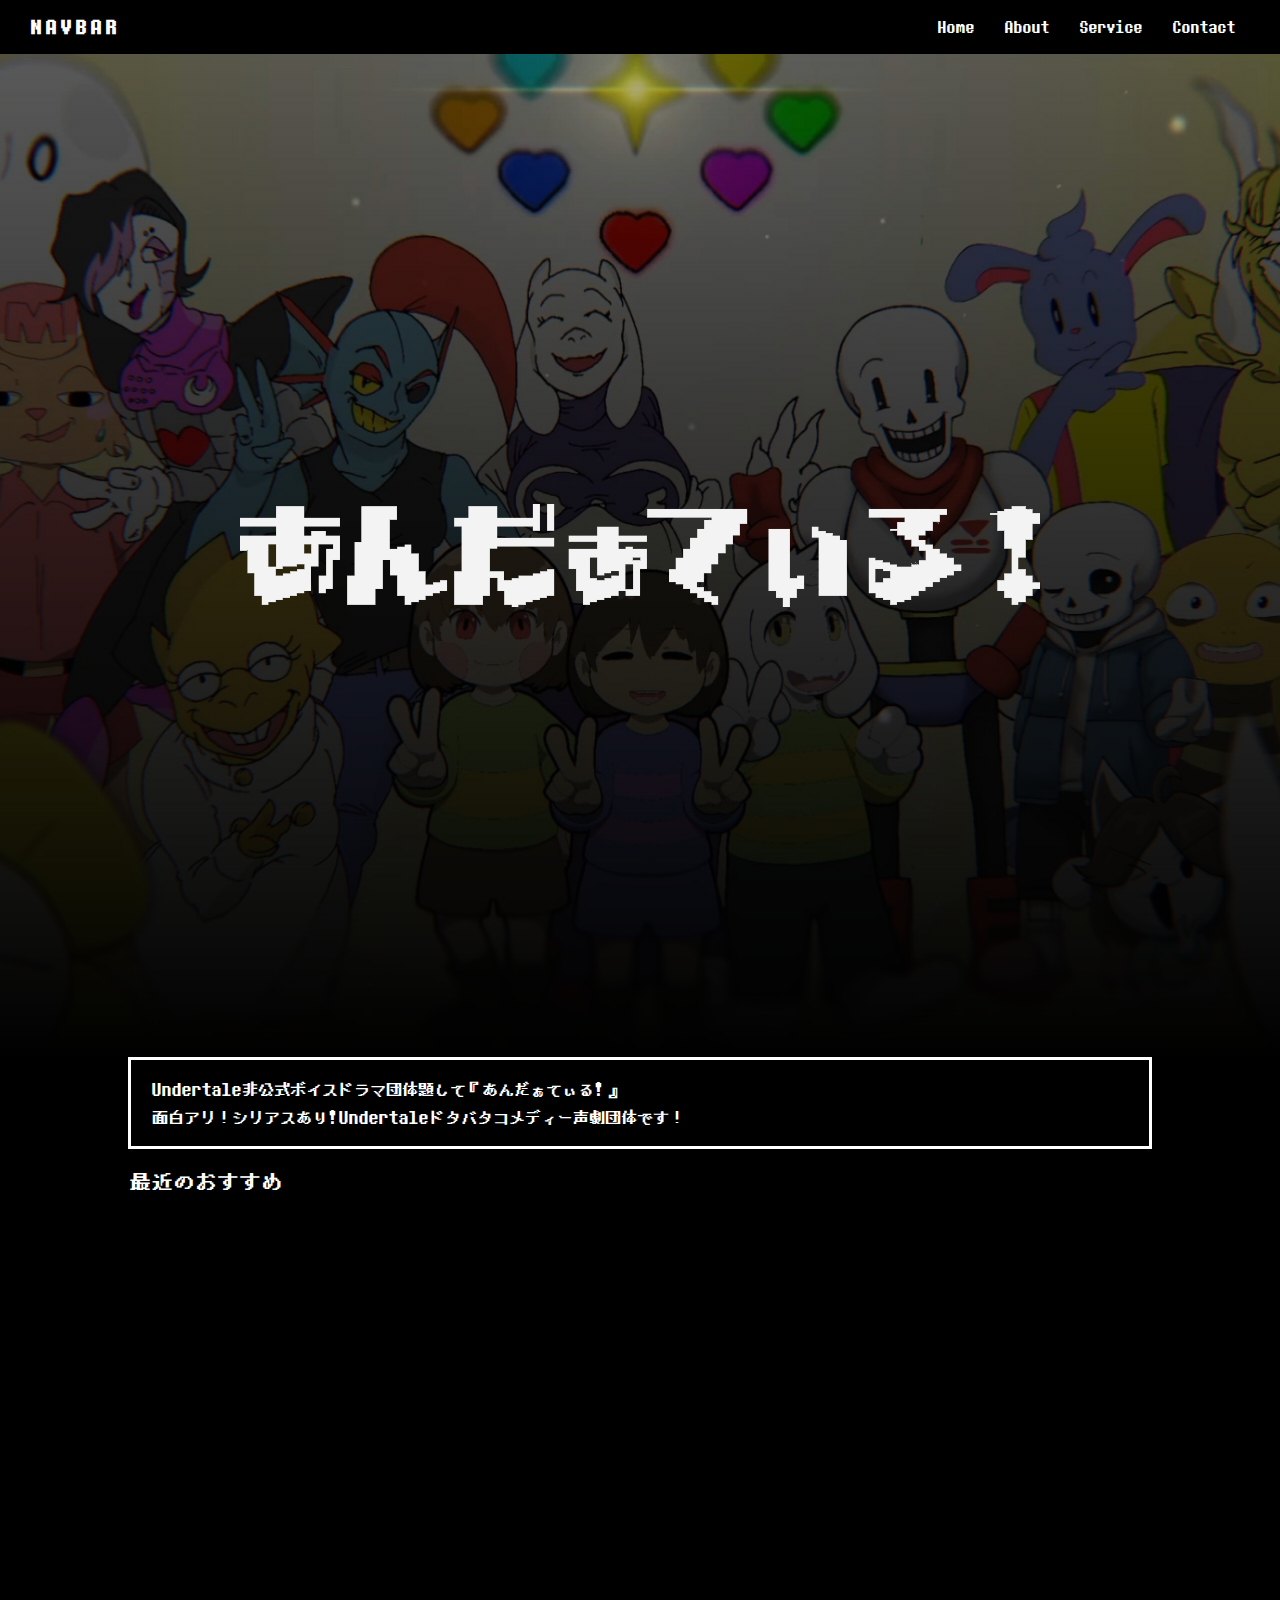
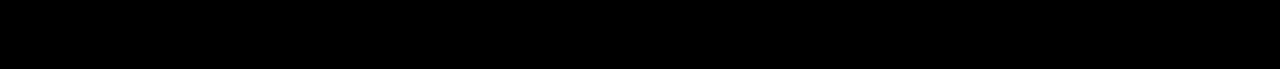
==== new/index.html @ a2b37349 "update" ====
<!DOCTYPE html>
<html>

<head>
  <meta charset="utf-8">
  <meta name="viewport" content="width=device-width, initial-scale=1, shrink-to-fit=no">
  <title>My test page</title>
  <link rel="icon" sizes="256x256" href="assets/images/logo_1.png">
  <link href="assets/css/html5reset-1.6.1.css" rel="stylesheet">
  <link href="assets/css/style.css" rel="stylesheet">
  <meta name="description" content="あんだぁてぃる 公式ホームページ">
  <meta name="keywords" content="Undertale,非公式団体,声劇,アンダーテール,あんだぁてぃる,">
</head>

<body>
  <nav>
    <div class="logo">
      <h1>navbar</h1>
    </div>

    <div class="menu">
      <div class="bar bar1"></div>
      <div class="bar bar2"></div>
      <div class="bar bar3"></div>
    </div>

    <ul class="nav-links">
      <li><a href="#">Home</a></li>
      <li><a href="#">About</a></li>
      <li><a href="#">Service</a></li>
      <li><a href="#">Contact</a></li>
    </ul>
  </nav>

  <main>
    <div class="screen1"><img src="assets/images/logo_2.png"></div>
    <div class="screen2">
      <div class="border1">
        <h1>Undertale非公式ボイスドラマ団体題して『あんだぁてぃる!』</h1>
        <h1>面白アリ！シリアスあり!Undertaleドタバタコメディー声劇団体です！</h1>
      </div>
      <h2>最近のおすすめ</h2>
      <div class="col1">
        <div>
          <iframe src="https://www.youtube.com/embed/q66A04ConQY?list=PL2i9HUqD3FXbA9ufEe7g68mfa4RHSZYlW"
            frameborder="0"
            allow="accelerometer; autoplay; clipboard-write; encrypted-media; gyroscope; picture-in-picture"
            allowfullscreen></iframe>
        </div>
        <div>
          <iframe src="https://www.youtube.com/embed/t7pEgj1l4Mk?list=PL2i9HUqD3FXZU5Wm59vdVBccLTM0hDnNc"
            frameborder="0"
            allow="accelerometer; autoplay; clipboard-write; encrypted-media; gyroscope; picture-in-picture"
            allowfullscreen></iframe>
        </div>
        <div>
          <iframe src="https://www.youtube.com/embed/xjkbxLIeYcQ?list=PL2i9HUqD3FXZoMadoy3FR-XhfmlpddDYJ"
            frameborder="0"
            allow="accelerometer; autoplay; clipboard-write; encrypted-media; gyroscope; picture-in-picture"
            allowfullscreen></iframe>
        </div>
      </div>
    </div>
  </main>
</body>
<script>
  const menu = document.querySelector('.menu');

  menu.addEventListener('click', function () {
    this.classList.toggle('toggle');
  });
</script>

</html>
---- new/assets/css/style.css ----
@charset "utf-8";
@font-face {
    font-family: "DeterminationJP";
    src: url('../fonts/DeterminationJP.ttf');
}

body {
    background-color: black;
    color: white;
    font-family: "DeterminationJP";
}

/* nav */

:root {
    --nav-height: 6vh;
    --nav-background: #000;
}

nav {
    display: flex;
    padding: 0 30px;
    align-items: center;
    height: var(--nav-height);
    background: var(--nav-background);
}

.logo h1 {
    font-size: 20px;
    font-weight: 600;
    text-transform: uppercase;
    letter-spacing: 3px;
}

.nav-links {
    display: flex;
    height: var(--nav-height);
    align-items: center;
    margin-left: auto;
}

.nav-links li {
    list-style: none;
    margin: 0 15px;
    height: var(--nav-height);
    line-height: var(--nav-height);
    text-align: center;
}

.nav-links li a {
    text-decoration: none;
    color: rgb(255, 255, 255);
    position: relative;
}

.menu {
    cursor: pointer;
    background: var(--nav-background);
    border: none;
    outline: none;
    display: none;
}

.menu .bar {
    width: 20px;
    height: 2px;
    background: #fff;
    border-radius: 5px;
    opacity: 1;
    visibility: visible;
    transition: 0.5s ease;
    transform-origin: left;
}

.menu .bar1 {
    margin-bottom: 5px;
}

.menu .bar3 {
    margin-top: 5px;
}

.menu.toggle .bar1 {
    transform-origin: left;
    transform: rotate(45deg);
}

.menu.toggle .bar2 {
    opacity: 0;
    visibility: hidden;
}

.menu.toggle .bar3 {
    transform-origin: left;
    transform: rotate(-45deg);
}

/* 画面1 */

.screen1 {
    min-height: 100vh;
    padding: 0 30px 0 30px;
    background: linear-gradient(0deg, rgba(1, 1, 1, 1), rgba(1, 1, 1, 0.3)), url(../images/だぁてぇ_back1.jpg) no-repeat center;
    background-size: cover;
}

.screen1 img {
    display: block;
    margin-left: auto;
    margin-right: auto;
    padding-top: 50vh;
    padding-bottom: 50vh;
    width: 100%;
    max-width: 800px;
}

/* 画面2 */

.screen2 {
    max-width: 1024px;
    padding: 0 30px 0 30px;
    margin: auto;
}

.border1 {
    padding: 20px 20px 10px 20px;
    border: solid 3px #FFF;
}

.screen2 h1 {
    margin-bottom: 10px;
    font-weight: normal;
    font-size: 18px;
}

.screen2 h2 {
    margin: 20px 0 20px 0px;
    font-weight: normal;
    font-size: 24px;
}

/* width800px処理 */

@media screen and (max-width: 800px) {
    .nav-links {
        flex-direction: column;
        position: fixed;
        top: 0;
        left: 100%;
        width: 300px;
        height: 100%;
        background: var(--nav-background);
        margin-top: var(--nav-height);
        transition: 0.5s ease-out;
    }
    .nav-links li {
        height: var(--nav-height);
        line-height: var(--nav-height);
        text-align: center;
        width: 100%;
        display: block;
    }
    .menu {
        display: block;
        margin-left: auto;
    }
    .menu.toggle+.nav-links {
        transform: translateX(-100%);
    }
}
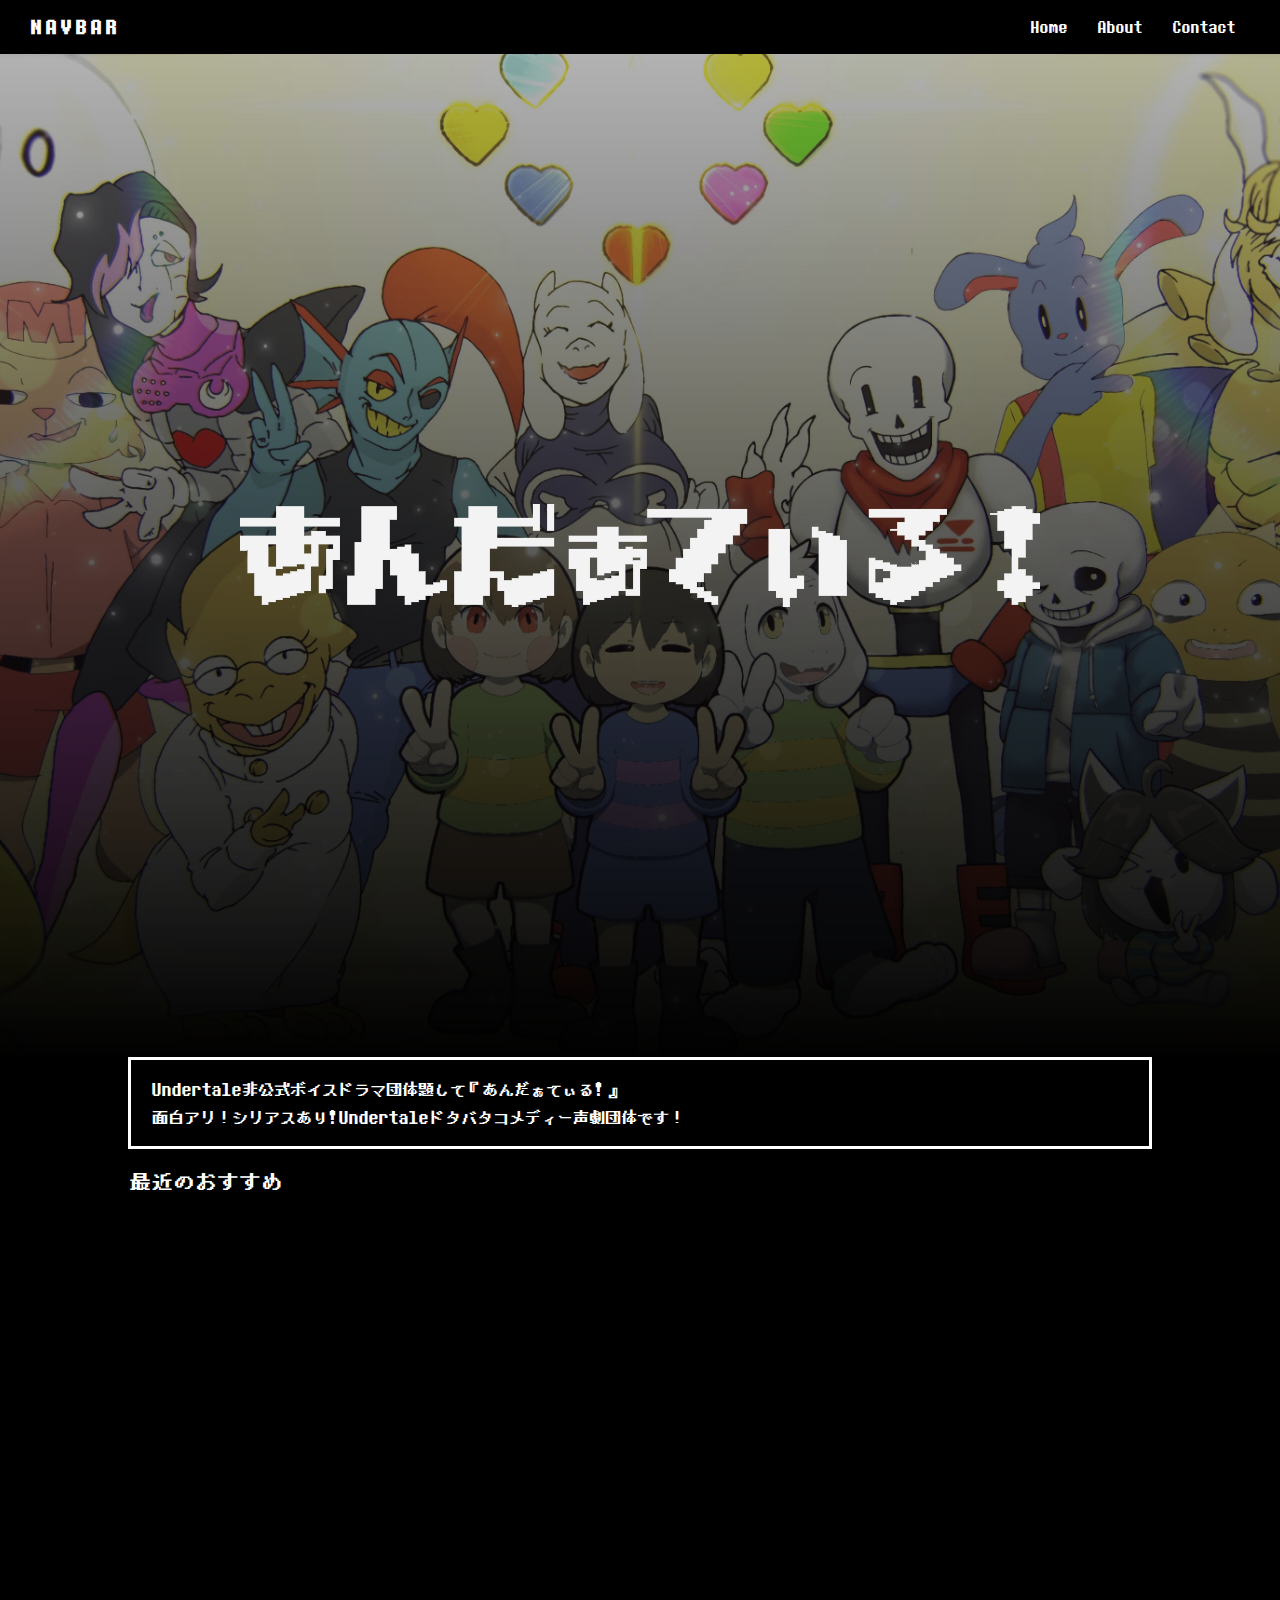
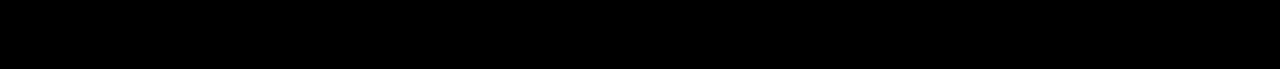
==== commit 098e9f1b: "update" ====
--- a/new/index.html
+++ b/new/index.html
@@ -27,7 +27,6 @@
     <ul class="nav-links">
       <li><a href="#">Home</a></li>
       <li><a href="#">About</a></li>
-      <li><a href="#">Service</a></li>
       <li><a href="#">Contact</a></li>
     </ul>
   </nav>
--- a/new/assets/css/style.css
+++ b/new/assets/css/style.css
@@ -139,9 +139,9 @@
     font-size: 24px;
 }
 
-/* width800px処理 */
+/* 横幅1024px以内になったときの処理 */
 
-@media screen and (max-width: 800px) {
+@media screen and (max-width: 1024px) {
     .nav-links {
         flex-direction: column;
         position: fixed;
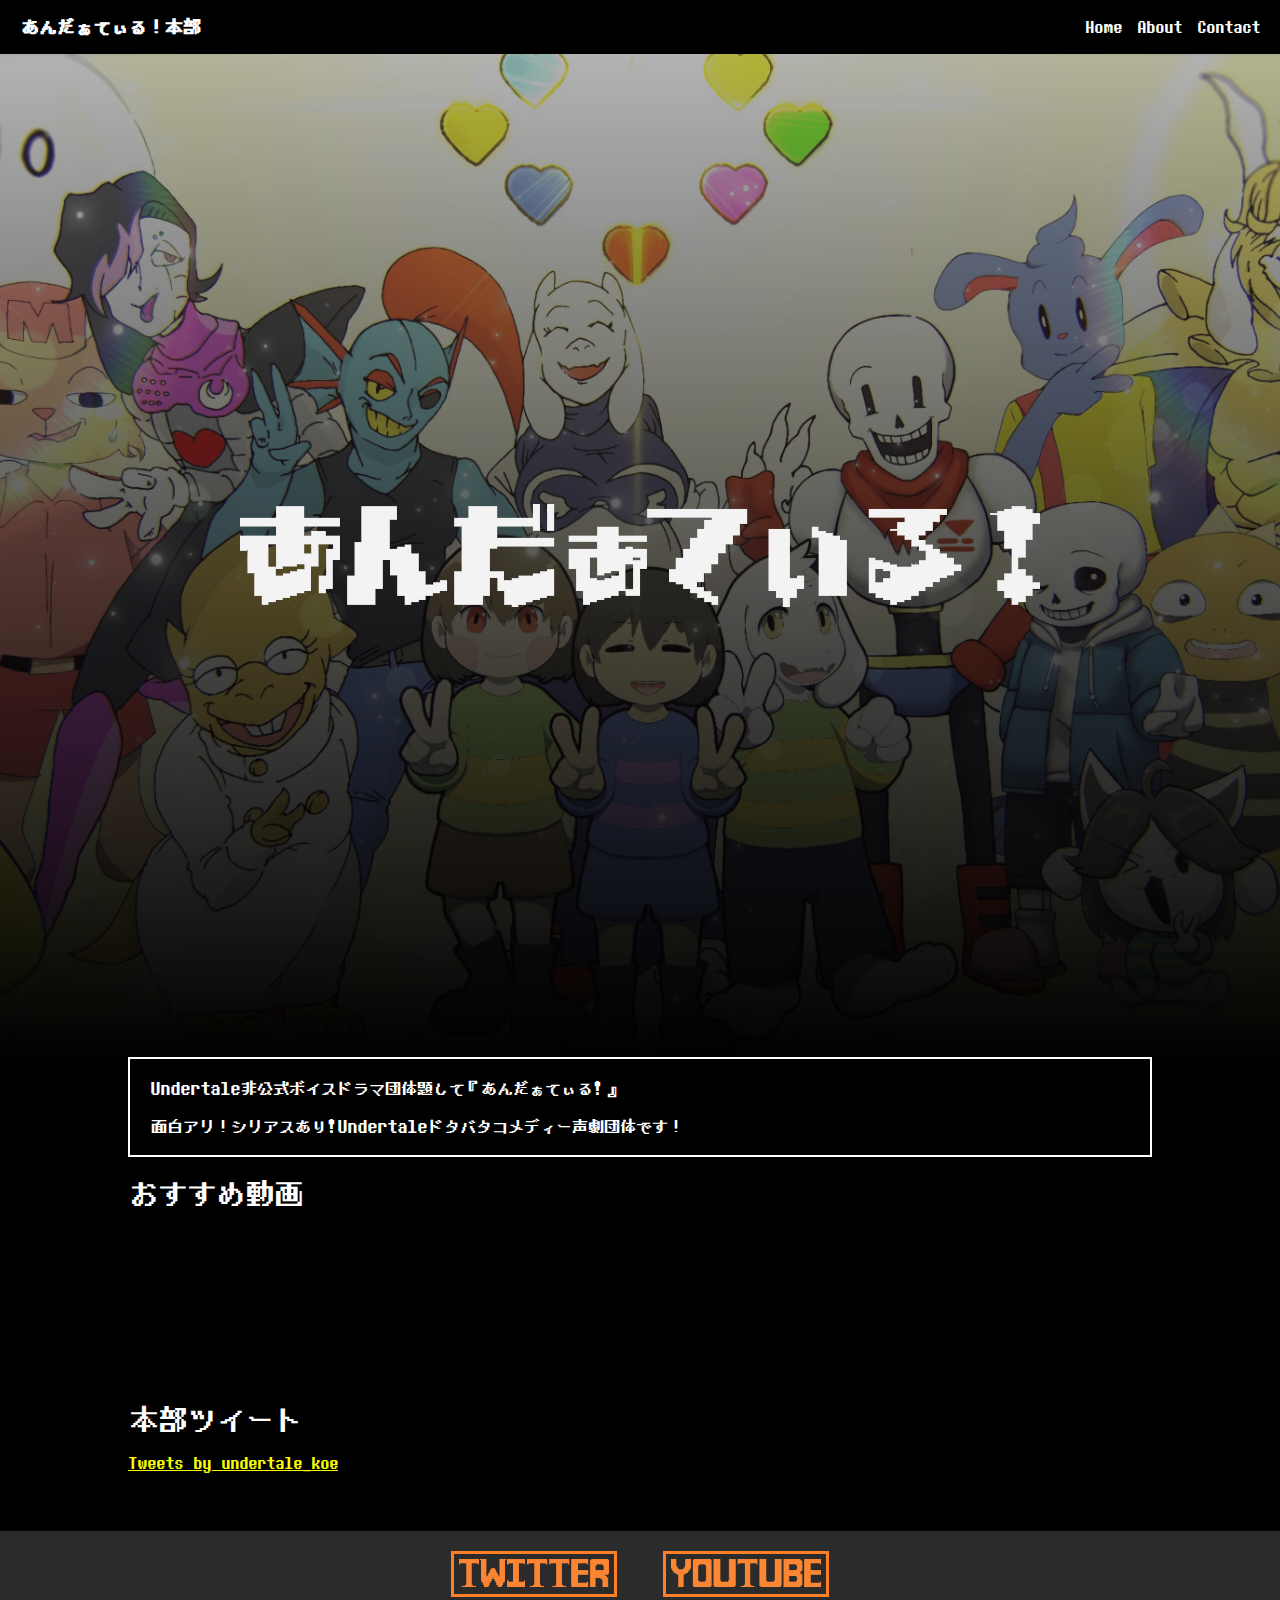
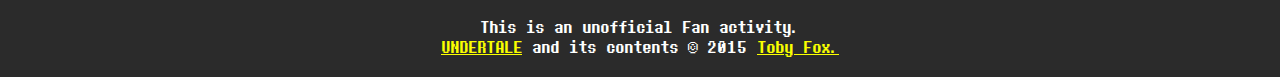
==== commit 25aa8a8b: "update" ====
--- a/new/index.html
+++ b/new/index.html
@@ -4,7 +4,7 @@
 <head>
   <meta charset="utf-8">
   <meta name="viewport" content="width=device-width, initial-scale=1, shrink-to-fit=no">
-  <title>My test page</title>
+  <title>あんだぁてぃる公式サイト - Home</title>
   <link rel="icon" sizes="256x256" href="assets/images/logo_1.png">
   <link href="assets/css/html5reset-1.6.1.css" rel="stylesheet">
   <link href="assets/css/style.css" rel="stylesheet">
@@ -15,7 +15,7 @@
 <body>
   <nav>
     <div class="logo">
-      <h1>navbar</h1>
+      <h1>あんだぁてぃる！本部</h1>
     </div>
 
     <div class="menu">
@@ -25,7 +25,7 @@
     </div>
 
     <ul class="nav-links">
-      <li><a href="#">Home</a></li>
+      <li><a href="index.html">Home</a></li>
       <li><a href="#">About</a></li>
       <li><a href="#">Contact</a></li>
     </ul>
@@ -38,36 +38,59 @@
         <h1>Undertale非公式ボイスドラマ団体題して『あんだぁてぃる!』</h1>
         <h1>面白アリ！シリアスあり!Undertaleドタバタコメディー声劇団体です！</h1>
       </div>
-      <h2>最近のおすすめ</h2>
-      <div class="col1">
-        <div>
+      <h2>おすすめ動画</h2>
+
+      <div class="iframe-container">
+        <div class="iframe-content">
           <iframe src="https://www.youtube.com/embed/q66A04ConQY?list=PL2i9HUqD3FXbA9ufEe7g68mfa4RHSZYlW"
             frameborder="0"
             allow="accelerometer; autoplay; clipboard-write; encrypted-media; gyroscope; picture-in-picture"
             allowfullscreen></iframe>
         </div>
-        <div>
+        <div class="iframe-content">
           <iframe src="https://www.youtube.com/embed/t7pEgj1l4Mk?list=PL2i9HUqD3FXZU5Wm59vdVBccLTM0hDnNc"
             frameborder="0"
             allow="accelerometer; autoplay; clipboard-write; encrypted-media; gyroscope; picture-in-picture"
             allowfullscreen></iframe>
         </div>
-        <div>
+        <div class="iframe-content">
           <iframe src="https://www.youtube.com/embed/xjkbxLIeYcQ?list=PL2i9HUqD3FXZoMadoy3FR-XhfmlpddDYJ"
             frameborder="0"
             allow="accelerometer; autoplay; clipboard-write; encrypted-media; gyroscope; picture-in-picture"
             allowfullscreen></iframe>
         </div>
       </div>
+      <h2>本部ツイート</h2>
+      <a class="twitter-timeline" data-height="1200" data-theme="dark"
+        href="https://twitter.com/undertale_koe?ref_src=twsrc%5Etfw">Tweets by undertale_koe</a>
+      <script async src="https://platform.twitter.com/widgets.js" charset="utf-8"></script>
     </div>
   </main>
+
+  <footer>
+    <div class="footer-box">
+      <div class="footer-button-group">
+        <div class="footer-button">
+          <a href="https://twitter.com/undertale_koe"><img src="assets/images/twitter.png"></a>
+        </div>
+        <div class="footer-button">
+          <a href="https://www.youtube.com/channel/UC7UXYSBqvCs15N-BBPL_LtA/featured?view_as=subscriber"><img
+              src="assets/images/youtube.png"></a>
+        </div>
+      </div>
+      <p>This is an unofficial Fan activity.<br><a href="https://undertale.com/">UNDERTALE</a> and its contents © 2015
+        <a href="https://twitter.com/tobyfox">Toby Fox.</a>
+      </p>
+    </div>
+  </footer>
+  <script>
+    const menu = document.querySelector('.menu');
+
+    menu.addEventListener('click', function () {
+      this.classList.toggle('toggle');
+    });
+  </script>
 </body>
-<script>
-  const menu = document.querySelector('.menu');
 
-  menu.addEventListener('click', function () {
-    this.classList.toggle('toggle');
-  });
-</script>
 
 </html>--- a/new/assets/css/style.css
+++ b/new/assets/css/style.css
@@ -10,6 +10,10 @@
     font-family: "DeterminationJP";
 }
 
+main {
+    margin-bottom: 60px;
+}
+
 /* nav */
 
 :root {
@@ -19,17 +23,17 @@
 
 nav {
     display: flex;
-    padding: 0 30px;
+    padding: 0 20px;
     align-items: center;
     height: var(--nav-height);
     background: var(--nav-background);
+    line-height: 0;
 }
 
 .logo h1 {
     font-size: 20px;
     font-weight: 600;
     text-transform: uppercase;
-    letter-spacing: 3px;
 }
 
 .nav-links {
@@ -37,11 +41,12 @@
     height: var(--nav-height);
     align-items: center;
     margin-left: auto;
+    z-index: 1;
 }
 
 .nav-links li {
     list-style: none;
-    margin: 0 15px;
+    margin: 0 0 0 15px;
     height: var(--nav-height);
     line-height: var(--nav-height);
     text-align: center;
@@ -99,7 +104,7 @@
 
 .screen1 {
     min-height: 100vh;
-    padding: 0 30px 0 30px;
+    padding: 0 20px 0 20px;
     background: linear-gradient(0deg, rgba(1, 1, 1, 1), rgba(1, 1, 1, 0.3)), url(../images/だぁてぇ_back1.jpg) no-repeat center;
     background-size: cover;
 }
@@ -114,21 +119,49 @@
     max-width: 800px;
 }
 
+.screen1-box1 {
+    margin-left: auto;
+    margin-right: auto;
+    padding-top: 10vh;
+    padding-bottom: 10vh;
+    max-width: 1024px;
+}
+
+.screen1-box1 h1 {
+    font-size: 32px;
+}
+
+.screen1-box1 h2 {
+    margin-top: 20px;
+    margin-bottom: 20px;
+    padding-bottom: 10px;
+    font-size: 24px;
+    border-bottom: solid 1px white;
+}
+
+.screen1-box1 ul {
+    list-style-type: none;
+}
+
+.screen1-box1 li {
+    margin-bottom: 10px;
+}
+
 /* 画面2 */
 
 .screen2 {
     max-width: 1024px;
-    padding: 0 30px 0 30px;
+    padding: 0 20px 0 20px;
     margin: auto;
 }
 
 .border1 {
-    padding: 20px 20px 10px 20px;
-    border: solid 3px #FFF;
+    padding: 20px 20px 0px 20px;
+    border: solid 2px #FFF;
 }
 
 .screen2 h1 {
-    margin-bottom: 10px;
+    margin-bottom: 20px;
     font-weight: normal;
     font-size: 18px;
 }
@@ -136,12 +169,78 @@
 .screen2 h2 {
     margin: 20px 0 20px 0px;
     font-weight: normal;
-    font-size: 24px;
+    font-size: 32px;
+}
+
+/* 3カラムiframeレスポンシブ処理 */
+
+.iframe-container {
+    display: grid;
+    gap: 0px;
+    grid-template-columns: repeat(auto-fit, minmax(200px, 1fr));
+}
+
+.iframe-content {
+    position: relative;
+    width: 100%;
+    padding: 45% 0 0 0;
+}
+
+.iframe-content iframe {
+    position: absolute;
+    top: 0;
+    left: 0;
+    width: 100%;
+    height: 100%;
+}
+
+/* footer */
+
+footer {
+    background-color: #2b2b2b;
+    padding: 20px;
+}
+
+footer p {
+    padding: 20px 0 0 0;
+    text-align: center;
+    font-size: 16px;
+    line-height: 20px;
+}
+
+footer a, a:link, a:visited, a:hover, a:active {
+    color: #FAFF00;
+}
+
+.footer-box {
+    margin-left: auto;
+    margin-right: auto;
+    max-width: 425px;
+}
+
+.footer-button-group {
+    display: flex;
+}
+
+.footer-button {
+    margin: auto;
+    padding: 5px;
+    border: solid 3px #ff7f26;
+    max-width: 150px;
+    width: 100%;
+}
+
+.footer-button img {
+    width: 100%;
+    height: auto;
 }
 
 /* 横幅1024px以内になったときの処理 */
 
 @media screen and (max-width: 1024px) {
+    main {
+        margin-bottom: 20px;
+    }
     .nav-links {
         flex-direction: column;
         position: fixed;
@@ -167,4 +266,23 @@
     .menu.toggle+.nav-links {
         transform: translateX(-100%);
     }
+    .border1 {
+        padding: 10px 10px 0px 10px;
+        border: solid 2px #FFF;
+    }
+    .screen2 h1 {
+        margin-bottom: 10px;
+        font-size: 12px;
+    }
+    .screen2 h2 {
+        margin: 10px 0 10px 0px;
+        font-size: 24px;
+    }
+    footer p {
+        font-size: 12px;
+        line-height: 10px;
+    }
+    .footer-button {
+        max-width: 100px;
+    }
 }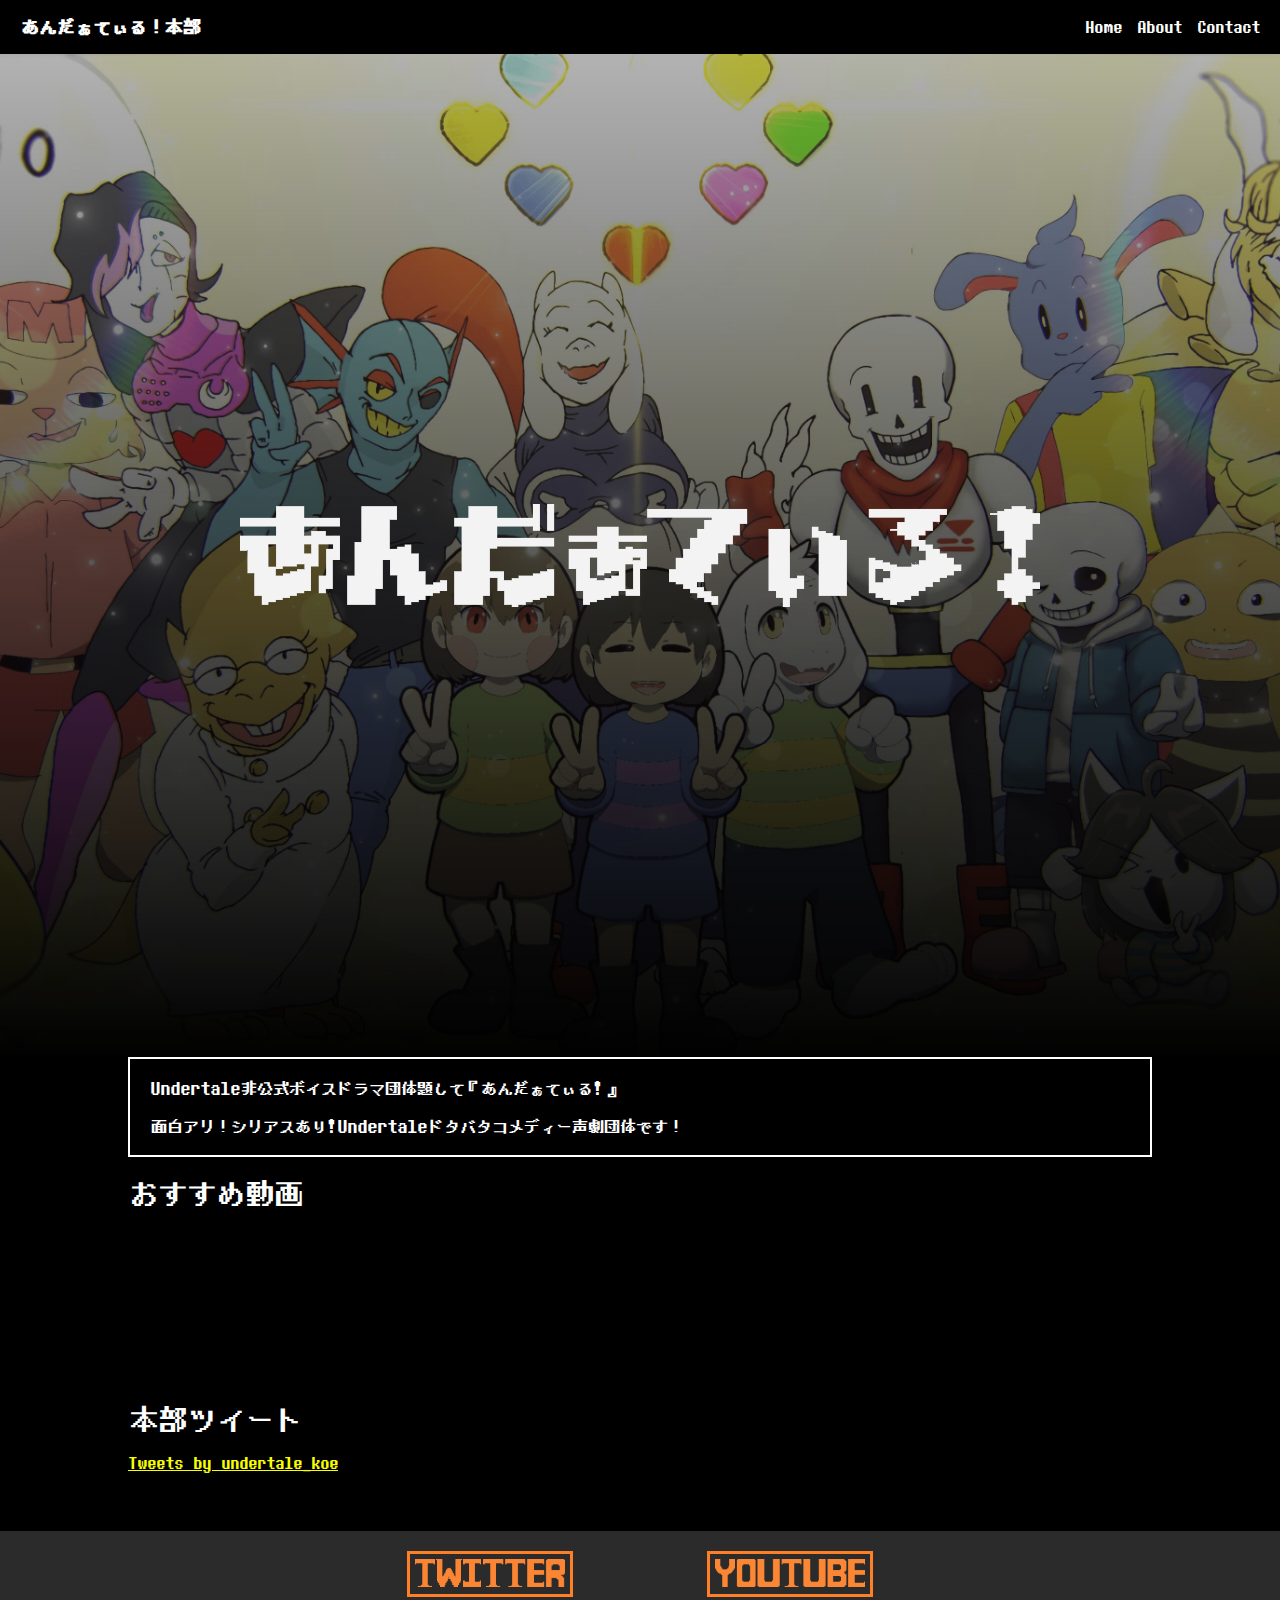
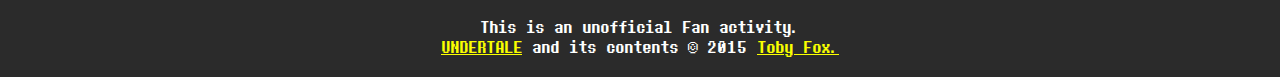
==== commit 3f8d3262: "update" ====
--- a/new/index.html
+++ b/new/index.html
@@ -26,8 +26,8 @@
 
     <ul class="nav-links">
       <li><a href="index.html">Home</a></li>
-      <li><a href="#">About</a></li>
-      <li><a href="#">Contact</a></li>
+      <li><a href="about.html">About</a></li>
+      <li><a href="contact.html">Contact</a></li>
     </ul>
   </nav>
 
@@ -92,5 +92,4 @@
   </script>
 </body>
 
-
 </html>--- a/new/assets/css/style.css
+++ b/new/assets/css/style.css
@@ -215,7 +215,7 @@
 .footer-box {
     margin-left: auto;
     margin-right: auto;
-    max-width: 425px;
+    max-width: 600px;
 }
 
 .footer-button-group {
@@ -283,6 +283,6 @@
         line-height: 10px;
     }
     .footer-button {
-        max-width: 100px;
+        max-width: 125px;
     }
 }